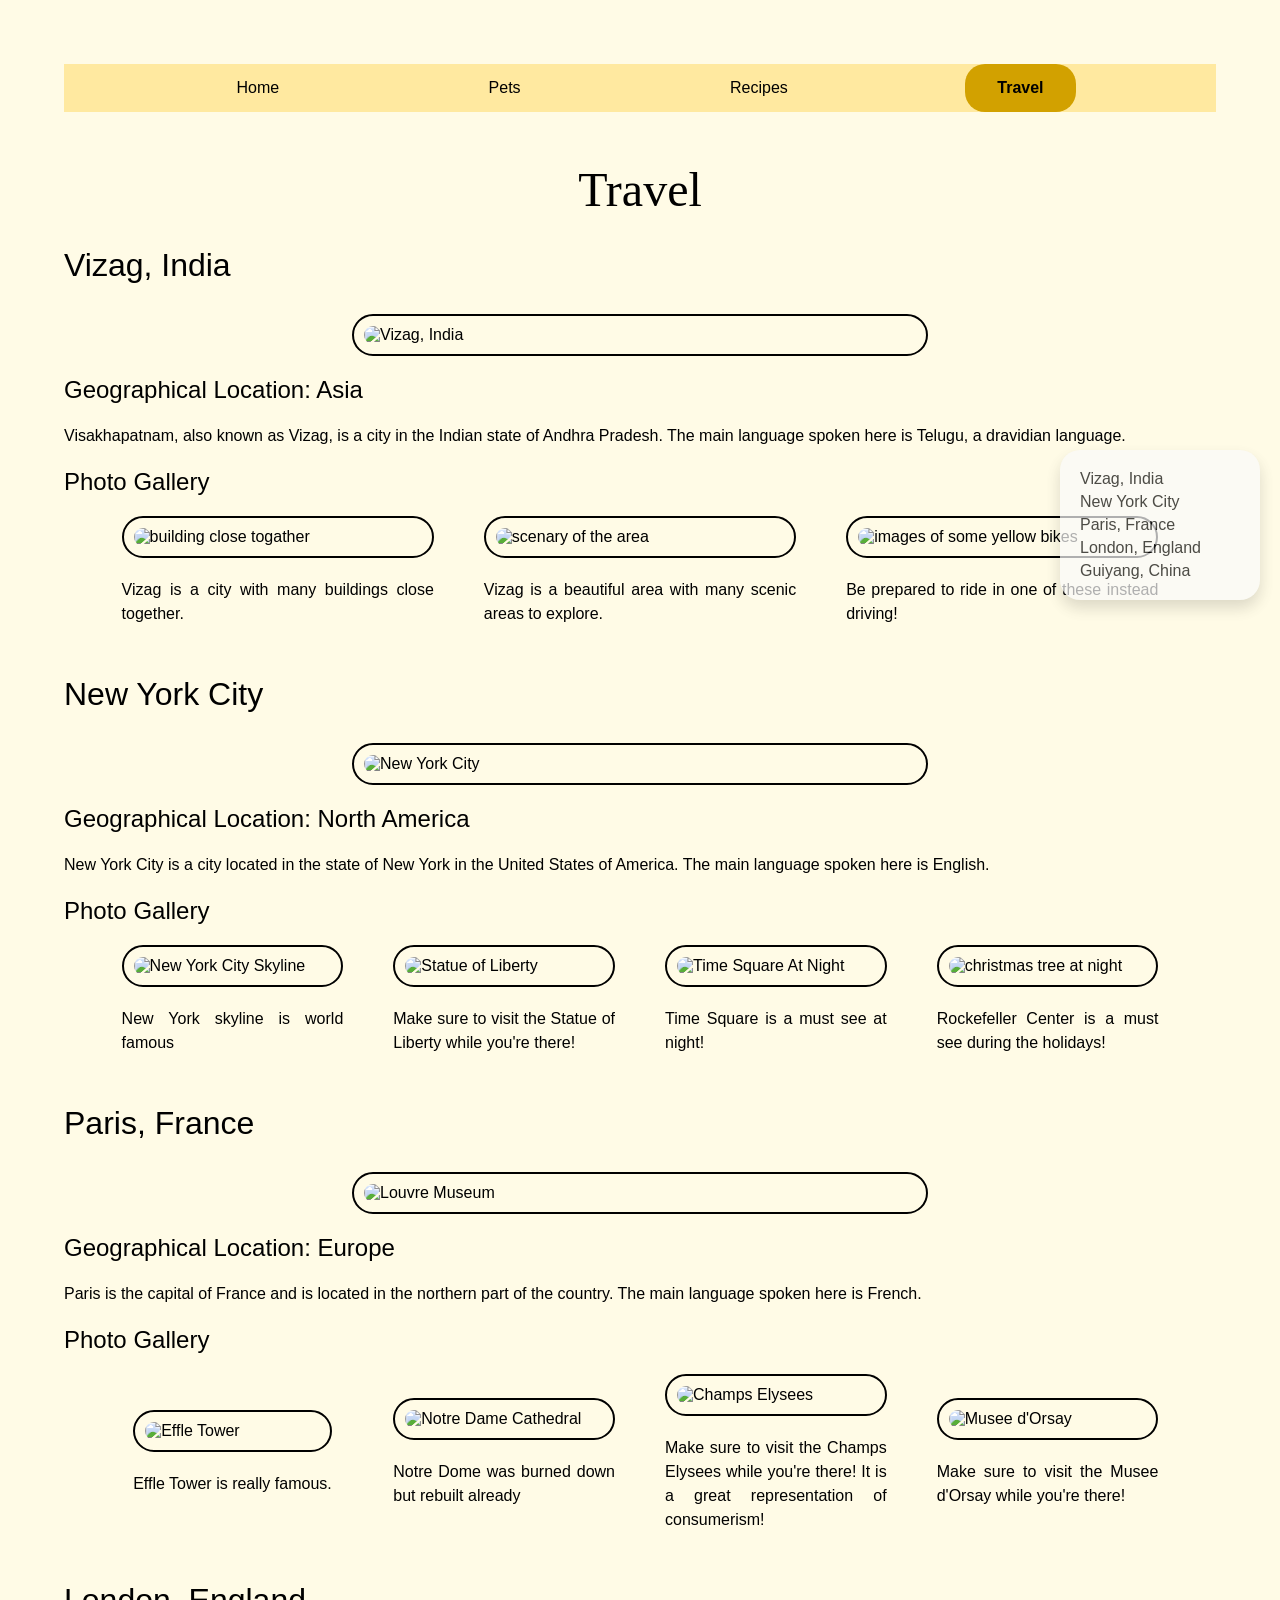
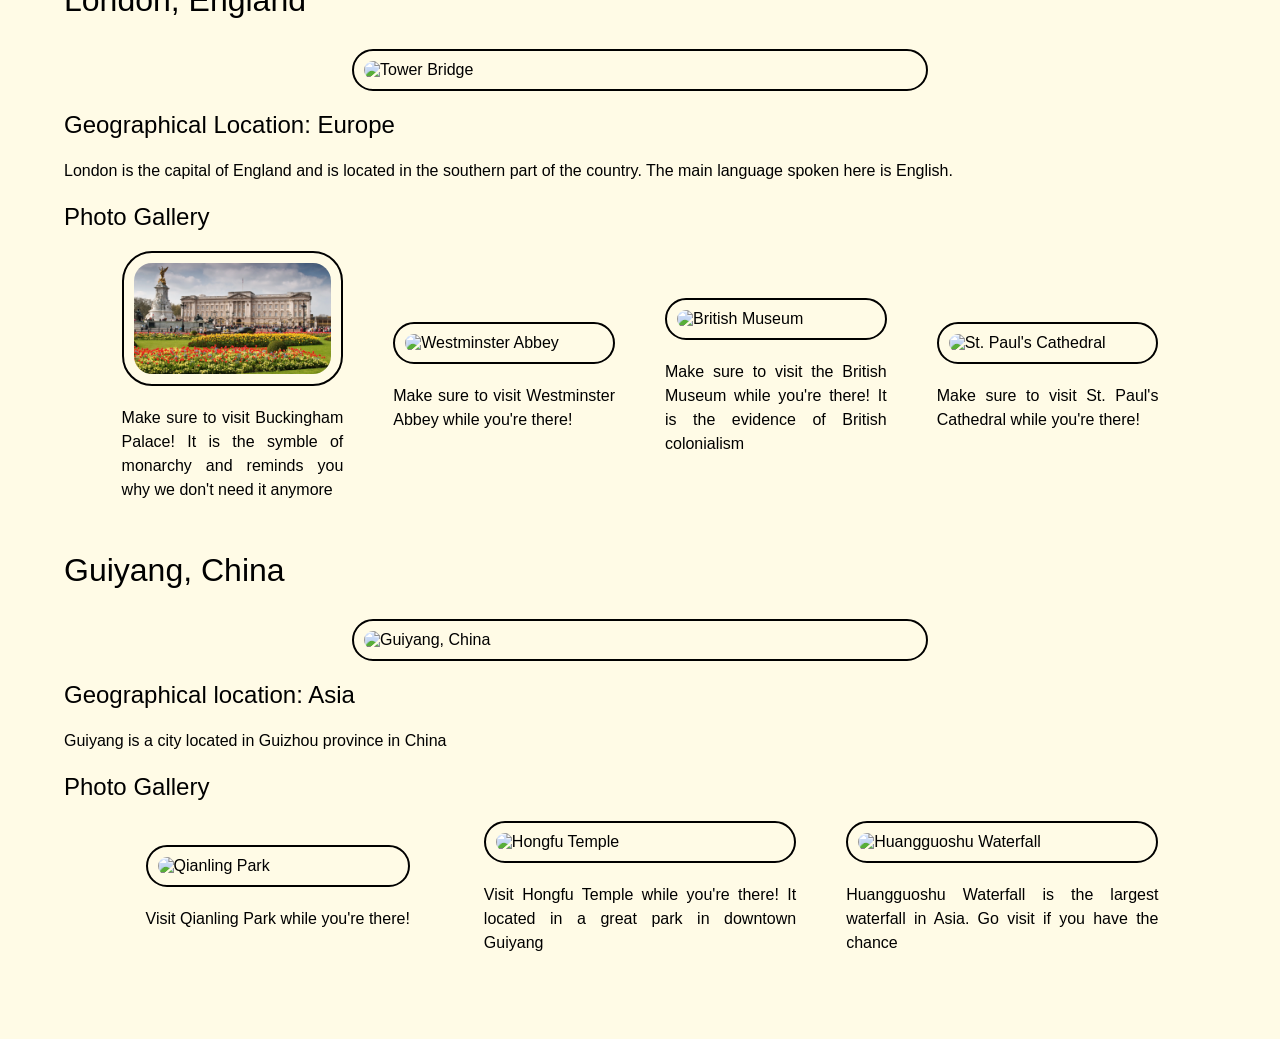
==== travel.html @ 66fe8780 "Add files via upload" ====
<!DOCTYPE html>
<html lang="en">
<head>
    <meta charset="UTF-8">
    <meta name="viewport" content="width=device-width, initial-scale=1.0">
    <link rel="stylesheet" href="css/reset.css">
    <link rel="stylesheet" href="css/style.css">
    <title>Travel</title>
</head>
<body>
    <div class="floating-nav">
        <div class="dropdown">
            <button class="dropbtn">Overview</button>
            <div class="dropdown-content">
                <a href="#Vizag">Vizag, India</a>
                <a href="#NYC">New York City</a>
                <a href="#Paris">Paris, France</a>
                <a href="#London">London, England</a>
                <a href="#Guiyang">Guiyang, China</a>
            </div>
        </div>
    </div>
    <a href = "#main" class="skip-to-main-content">Skip to Main Content</a>
    <header>
        <nav>
            <ul class="nav">
                <li><a href = "index.html">Home</a></li>
                <li><a href = "pets.html">Pets</a></li>
                <li><a href = "recipes.html">Recipes</a></li>
                <li class="selected"><a href = "travel.html">Travel</a></li>
            </ul>
        </nav>
    </header>

    <main id="main">
            <h1>Travel</h1>
        <div id="Vizag">
            <h2>Vizag, India</h2>
            <img src="https://images.unsplash.com/photo-1609854534028-b512f5246abc?ixlib=rb-4.0.3&ixid=M3wxMjA3fDB8MHxzZWFyY2h8MXx8dmlzYWtoYXBhdG5hbXxlbnwwfHwwfHx8MA%3D%3D&w=1000&q=80" alt="Vizag, India">
            <h3>Geographical Location: Asia</h3>
            <p>Visakhapatnam, also known as Vizag, is a city in the Indian state of Andhra Pradesh. The main language spoken here is Telugu, a dravidian language.</p>
            <h3>Photo Gallery</h3>
            <div  class="gallery">
                <div class="cell">
                <img src="https://upload.wikimedia.org/wikipedia/commons/f/fe/Vizagcity.jpg" alt="building close togather">
                <p>Vizag is a city with many buildings close together.</p>
                </div>
                <div class="cell">
                <img src="https://encrypted-tbn0.gstatic.com/images?q=tbn:ANd9GcTCUx1vtyI7s6vXvzo-SDAHiOFFA5OBjGimK1AimozSLOqkkzWairwcPdUdygGJPt2dCdI&usqp=CAU" alt="scenary of the area">
                <p>Vizag is a beautiful area with many scenic areas to explore.</p>
                </div>
                <div class="cell">
                <img src="https://static.toiimg.com/thumb/msid-75861854,width-400,resizemode-4/75861854.jpg" alt="images of some yellow bikes">
                <p>Be prepared to ride in one of these instead driving!</p>
                </div>
            </div>
        </div>
        <div id="NYC">
            <h2>New York City</h2>
            <img src = "https://www.travelandleisure.com/thmb/91pb8LbDAUwUN_11wATYjx5oF8Q=/1500x0/filters:no_upscale():max_bytes(150000):strip_icc()/new-york-city-evening-NYCTG0221-52492d6ccab44f328a1c89f41ac02aea.jpg" alt="New York City">
            <h3>Geographical Location: North America</h3>
            <p>New York City is a city located in the state of New York in the United States of America. The main language spoken here is English.</p>
            <h3>Photo Gallery</h3>
            <div  class="gallery">
                <div class="cell">
                <img src = "https://encrypted-tbn0.gstatic.com/images?q=tbn:ANd9GcQ7Z7FGv6G3kj5UxcU3tl5U6HbzablyugNjKg&usqp=CAU" alt= "New York City Skyline" class="animated-gif">
                <p>New York skyline is world famous</p>
                </div>
                <div class="cell">
                <img src = "https://fullsuitcase.com/wp-content/uploads/2022/05/One-day-in-New-York-USA-NYC-day-trip-itinerary.jpg.webp" alt = "Statue of Liberty">
                <p>Make sure to visit the Statue of Liberty while you're there!</p>
                </div>
                <div class="cell">
                <img src = "https://images.pexels.com/photos/802024/pexels-photo-802024.jpeg?cs=srgb&dl=pexels-jose-francisco-fernandez-saura-802024.jpg&fm=jpg" alt = "Time Square At Night">
                <p>Time Square is a must see at night!</p>
                </div>
                <div class="cell">
                <img src="https://encrypted-tbn0.gstatic.com/images?q=tbn:ANd9GcSPEg8Sppwx6flr-QbItPqp_rjv-_eYr3TAng&usqp=CAU" alt="christmas tree at night">
                <p>Rockefeller Center is a must see during the holidays!</p>
                </div>
            </div>
        </div>
        <div id="Paris">
            <h2>Paris, France</h2>
            <img src = "https://upload.wikimedia.org/wikipedia/commons/thumb/6/66/Louvre_Museum_Wikimedia_Commons.jpg/1200px-Louvre_Museum_Wikimedia_Commons.jpg" alt = "Louvre Museum">
            <h3>Geographical Location: Europe</h3>
            <p>Paris is the capital of France and is located in the northern part of the country. The main language spoken here is French.</p>
            <h3>Photo Gallery</h3>
            <div  class="gallery">
                <div class="cell">
                <img src = "https://www.planetware.com/photos-large/F/france-paris-eiffel-tower.jpg" alt = "Effle Tower">
                <p>Effle Tower is really famous.</p>
                </div>
                <div class="cell">
                <img src = "https://www.planetware.com/photos-large/F/france-paris-notre-dame-cathedral.jpg" alt = "Notre Dame Cathedral">
                <p>Notre Dome was burned down but rebuilt already</p>
                </div>
                <div class="cell">
                <img src = "https://www.planetware.com/photos-large/F/france-paris-champs-elysees.jpg" alt = "Champs Elysees">
                <p>Make sure to visit the Champs Elysees while you're there! It is a great representation of consumerism!</p>
                </div>
                <div class="cell">
                <img src = "https://upload.wikimedia.org/wikipedia/commons/7/7c/Mus%C3%A9e_d%27Orsay%2C_North-West_view%2C_Paris_7e_140402.jpg" alt = "Musee d'Orsay">
                <p>Make sure to visit the Musee d'Orsay while you're there!</p>
                </div>
            </div>
        </div>
        <div id="London">
            <h2>London, England</h2>
            <img src = "https://a.travel-assets.com/findyours-php/viewfinder/images/res70/90000/90848-London.jpg" alt = "Tower Bridge">
            <h3>Geographical Location: Europe</h3>
            <p>London is the capital of England and is located in the southern part of the country. The main language spoken here is English.</p>
            <h3>Photo Gallery</h3>
            <div  class="gallery">
                <div class="cell">
                <img src = "../images/Buckingham-Palace-Queen-Victoria-Memorial-London-statue.webp" alt = "Buckingham Palace">
                <p>Make sure to visit Buckingham Palace! It is the symble of monarchy and reminds you why we don't need it anymore</p>
                </div>
                <div class="cell">
                <img src = "https://upload.wikimedia.org/wikipedia/commons/thumb/8/8b/Westminster_Abbey_St_Peter.jpg/1200px-Westminster_Abbey_St_Peter.jpg" alt = "Westminster Abbey">
                <p>Make sure to visit Westminster Abbey while you're there!</p>
                </div>
                <div class="cell">
                <img src = "https://www.planetware.com/photos-large/ENG/england-london-british-museum.jpg" alt = "British Museum">
                <p>Make sure to visit the British Museum while you're there! It is the evidence of British colonialism</p>
                </div>
                <div class="cell">
                <img src = "https://cdn-bpema.nitrocdn.com/QzizYxdtOLpOojLmjFdYdHUiNPiqYQTV/assets/images/optimized/rev-132c574/www.letmeshowyoulondon.com/wp-content/uploads/2022/01/St_Pauls_aerial.jpg" alt = "St. Paul's Cathedral">
                <p>Make sure to visit St. Paul's Cathedral while you're there!</p>
                </div>
            </div>
        </div>
        <div id="Guiyang">
            <h2>Guiyang, China</h2>
            <img src = "https://img.peapix.com/70f7f437d7ab4eae8f2a0de2504521fc_480.jpg" alt = "Guiyang, China">
            <h3>Geographical location: Asia</h3>
            <p>Guiyang is a city located in Guizhou province in China</p>
            <h3>Photo Gallery</h3>
            <div  class="gallery">
                <div class="cell">
                <img src = "https://p8.itc.cn/q_70/images03/20200831/d3c12a96b30a43469b23167642f60668.jpeg" alt = "Qianling Park">
                <p>Visit Qianling Park while you're there!</p>
                </div>
                <div class="cell">
                <img src = "https://upload.wikimedia.org/wikipedia/commons/1/12/Hongfushi.jpg" alt = "Hongfu Temple">
                <p>Visit Hongfu Temple while you're there! It located in a great park in downtown Guiyang</p>
                </div>
                <div class="cell">
                <img src = "https://upload.wikimedia.org/wikipedia/commons/3/30/HuangguoshuFall.jpg" alt = "Huangguoshu Waterfall">
                <p>Huangguoshu Waterfall is the largest waterfall in Asia. Go visit if you have the chance</p>
                </div>
            </div>
        </div>
    </main>
</body>
</html>
---- css/style.css ----
body{
  margin: 5%;
  font-family: Helvetica, sans-serif, Arial;
  background-color: #FFFBE6;;
}
h1{
  font-size: 3em;
  font-family: 'Times New Roman', Times, serif;
  text-align: center;
  margin-top: 50px;
}

h2 h3{
  color: #0045A7;
  font-family: Helvetica, sans-serif, Arial;
  margin-top: 50px;
}

h2{
  font-size: 2em;
  margin: 30px 0;
}

h3{
  font-size: 1.5em;
  margin: 20px 0 20px 0;
}

p{
  font-family: Helvetica, sans-serif, Arial;
  line-height: 1.5em;
  text-align: justify;
  margin: 20px 0;
}

img{
  border: 2px solid black;
  padding: 10px;
  margin: 20px;
  border-radius: 30px;
  width: 100%;
  height: auto;
  object-fit: cover;
}

ul{
  margin: 0 auto;
  list-style-type: none;
}

ul li{
  display: grid;
  grid-template-columns: auto;
  margin: 0 auto;
  font-size: 1em;
  text-align: center;
  padding: 10px;
  border-radius: 20px;
  white-space: wrap;
  justify-content: center;
}

.nav {
  background-color: #FFE9A0;
  display: flex;
  flex-direction: column;
  align-items: center;
}

.nav li {
  display: inline-block;
  color: rgb(0, 0, 0);
  padding: 15px 32px;
  text-align: center;
  text-decoration: none;
  font-size: 16px;
  margin: 0 5px;
  justify-content: center;
}

.nav li:hover {
  background-color: #f4c93c;
  border: none;
  color: rgb(0, 0, 0);
}

li.selected{
  font-weight: bold;
  background-color: #d2a100;
}

.gallery{
  display: grid;
  grid-template-columns: 1fr;
  width: 90%;
  grid-gap: 50px;
  justify-content: center;
  align-items: center;
  margin: 0 auto;
  align-content: center;
  justify-items: center;
}


.gallery img{
  width: 100%;
  height: auto;
  object-fit: cover;
}

.cell{
  justify-content: center;
  align-items: center;
}

.skip-to-main-content {
  position: absolute;
  top: -9999px;
  left: -9999px;
  height: 0;
  width: 0;
  padding: 0;
  margin: 0;
  border: 0;
  text-indent: -9999px;
  outline: none;
  z-index: 999;
}

.skip-to-main-content:focus{
  position: static;
  top: 0;
  left: 0;
  height: auto;
  width: auto;
  padding: 10px;
  margin: 20px;
  border: 1px solid #ccc;
  text-indent: 0;
  outline: 1px solid #000;
}

  .floating-nav {
    position: sticky;
    bottom: 70px;
    z-index: 999;
  }


  .dropdown-content {
    display: grid;
    background-color: #f9f9f9;
    min-width: 200px;
    box-shadow: 0px 8px 16px 0px rgba(0,0,0,0.2);
    z-index: 1;
    right: 0;
    margin-bottom: 30px;
  }

 .dropdown-content {
      display: grid;
      columns: 1;
      grid-gap: 5px;
      padding: 20px;
  }

@media (prefers-reduced-motion: reduce) {
  * {
      animation: none !important;
      transition: none !important;
  }
}

@media (min-width: 768px) {
  .gallery {
    grid-template-columns: repeat(auto-fit, minmax(200px, 1fr));
  }
  .nav {
    flex-direction: row;
    border: none;
    justify-content: space-evenly;
  }
  .nav li{
    border: none;
  }

  ul li{
    grid-template-columns: repeat(auto-fit, minmax(200px, 1fr));
  }

  .floating-nav {
    position: fixed;
    top: 70px;
    right: 20px;
    z-index: 999;
  }

  .dropdown .dropbtn {
      background-color: #2e6830;
      color: white;
      padding: 16px;
      font-size: 16px;
      border-radius: 20px;
      border: none;
      cursor: pointer;
  }

  .dropdown-content {
    display: none;
    position: absolute;
    background-color: #f9f9f9;
    min-width: 200px;
    box-shadow: 0px 8px 16px 0px rgba(0,0,0,0.2);
    z-index: 1;
    right: 0;
  }

  .dropdown:hover .dropdown-content {
      display: grid;
      columns: 1;
      grid-gap: 5px;
      padding: 20px;
  }
}

input[type="checkbox"] + label {
  cursor: pointer;
}

input[type="checkbox"] {
  display: none;
}

input[type="checkbox"] + label:before {
  content: '';
  display: inline-block;
  width: 20px;
  height: 20px;
  margin-right: 10px;
  border: 1px solid #000;
  vertical-align: middle;
}

input[type="checkbox"]:checked + label:before {
  background-color: #2196F3;
}

@media screen and (min-width: 900px) {
  img{
    width: 50%;
    height: auto;
    object-fit: cover;
    display: block;
    margin: 0 auto;
  }

  .floating-nav {
    position: fixed;
    top: 50%;
    right: 20px;
    z-index: 999;
  }

  .dropdown .dropbtn {
    display: none;
  }

  .dropdown-content {
    display: grid;
    columns: 1;
    grid-gap: 5px;
    padding: 20px;
    opacity: 0.7;
    z-index: 1;
    right: 0;
    border-radius: 20px;
  }

  .dropdown:hover .dropdown-content a:hover{
    background-color: bisque;
    font-weight: bold;
  }
  .dropdown:hover .dropdown-content {
    background-color: #f9f9f9;
    opacity: 1;
    display: grid;
    columns: 1;
    grid-gap: 5px;
    padding: 20px;
  }

}

ul#checklist {
  display: grid;
  grid-template-columns: 1fr 1fr;
  padding: 0;
  margin: 0;
}

ul#checklist li {
  margin-bottom: 5px;
  cursor: pointer;
  position: relative;
  padding-left: 30px;
}

ul#checklist li:hover {
  background-color: #f4c93c;
}

ul#checklist li.checked {
  text-decoration: line-through;
  background-color: #ffc400;
}
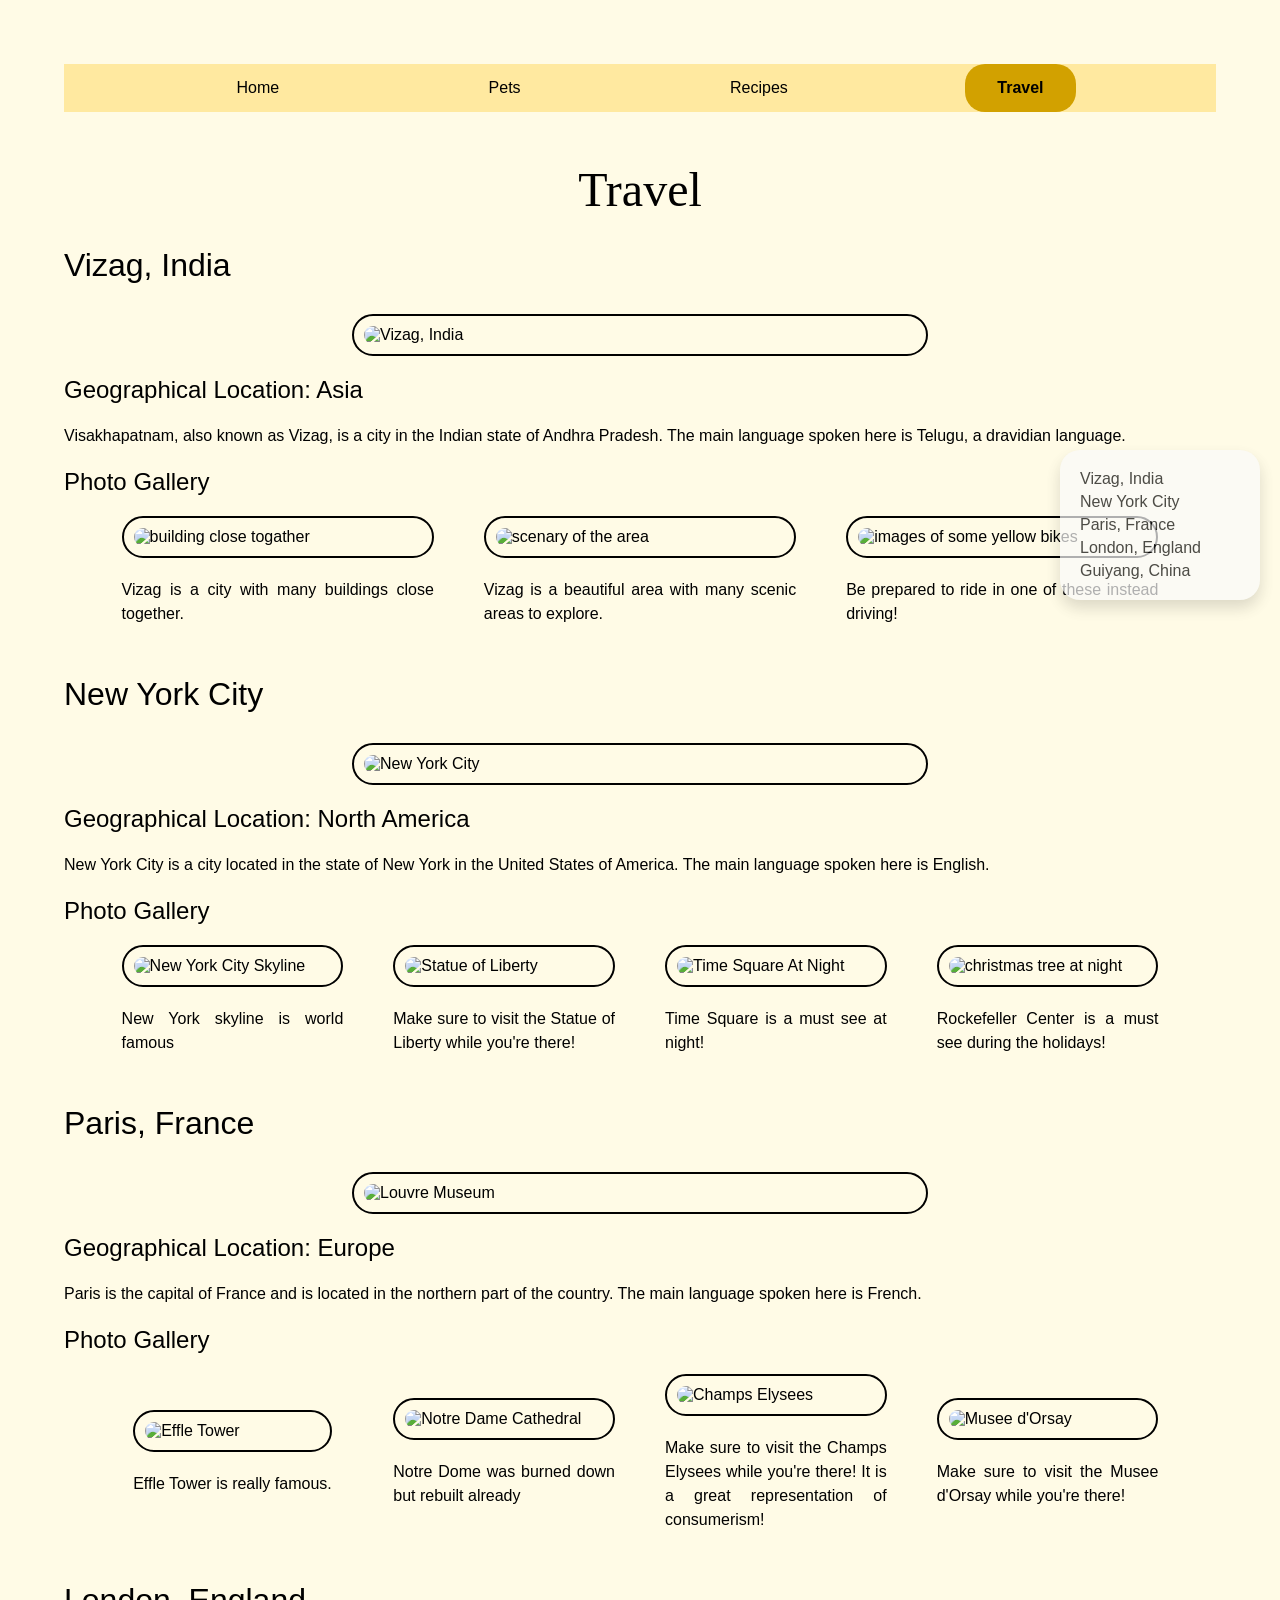
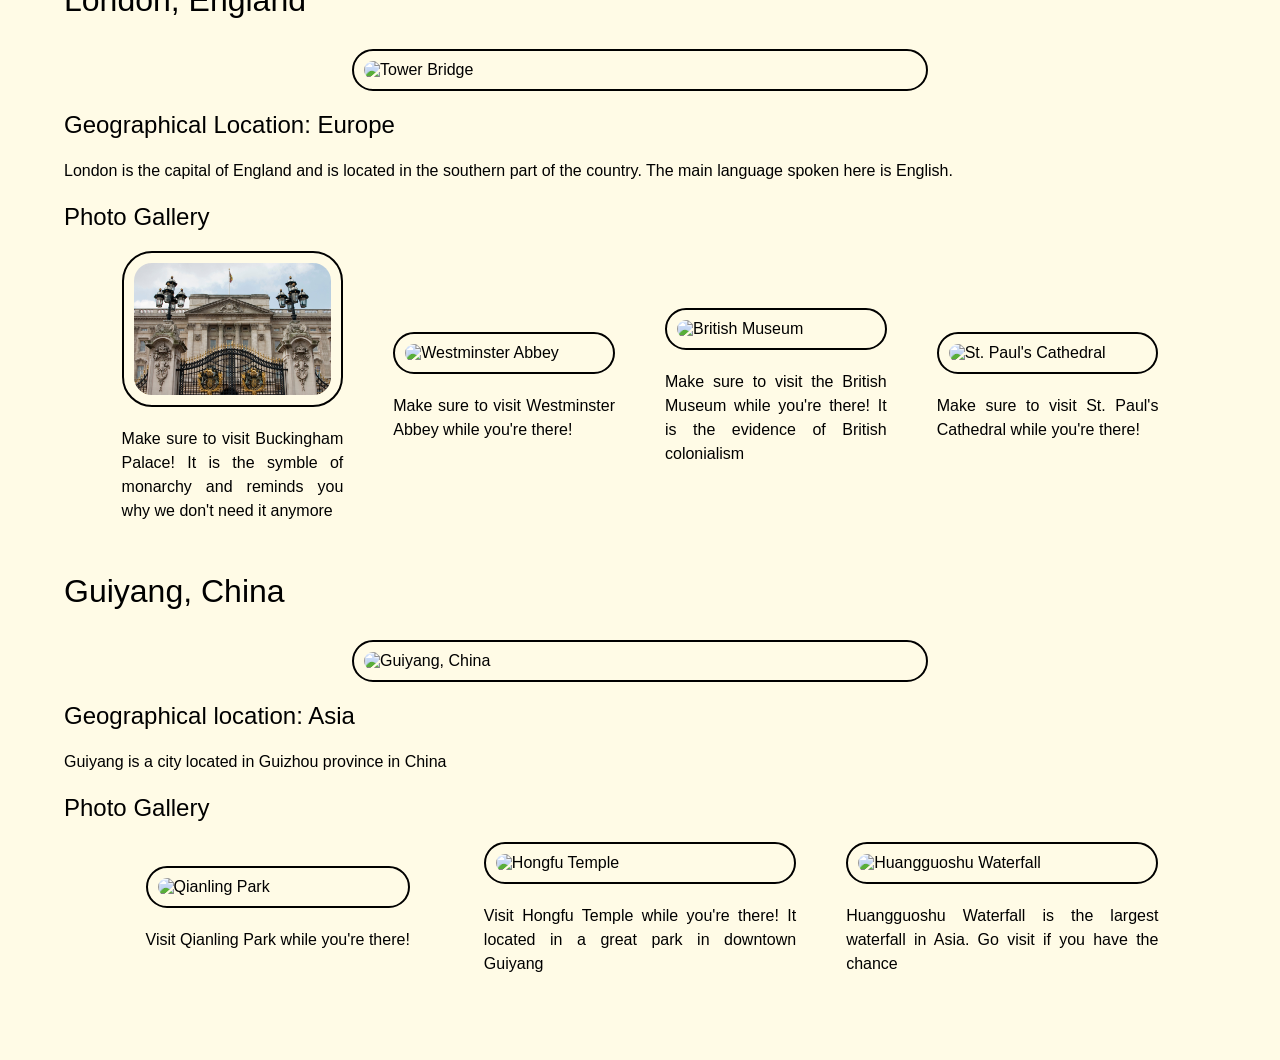
==== commit 84caeede: "Update travel.html" ====
--- a/travel.html
+++ b/travel.html
@@ -113,7 +113,7 @@
             <h3>Photo Gallery</h3>
             <div  class="gallery">
                 <div class="cell">
-                <img src = "../images/Buckingham-Palace-Queen-Victoria-Memorial-London-statue.webp" alt = "Buckingham Palace">
+                <img src = "images/Buckingham-palace.jpg" alt = "Buckingham Palace">
                 <p>Make sure to visit Buckingham Palace! It is the symble of monarchy and reminds you why we don't need it anymore</p>
                 </div>
                 <div class="cell">
@@ -153,4 +153,4 @@
         </div>
     </main>
 </body>
-</html>+</html>
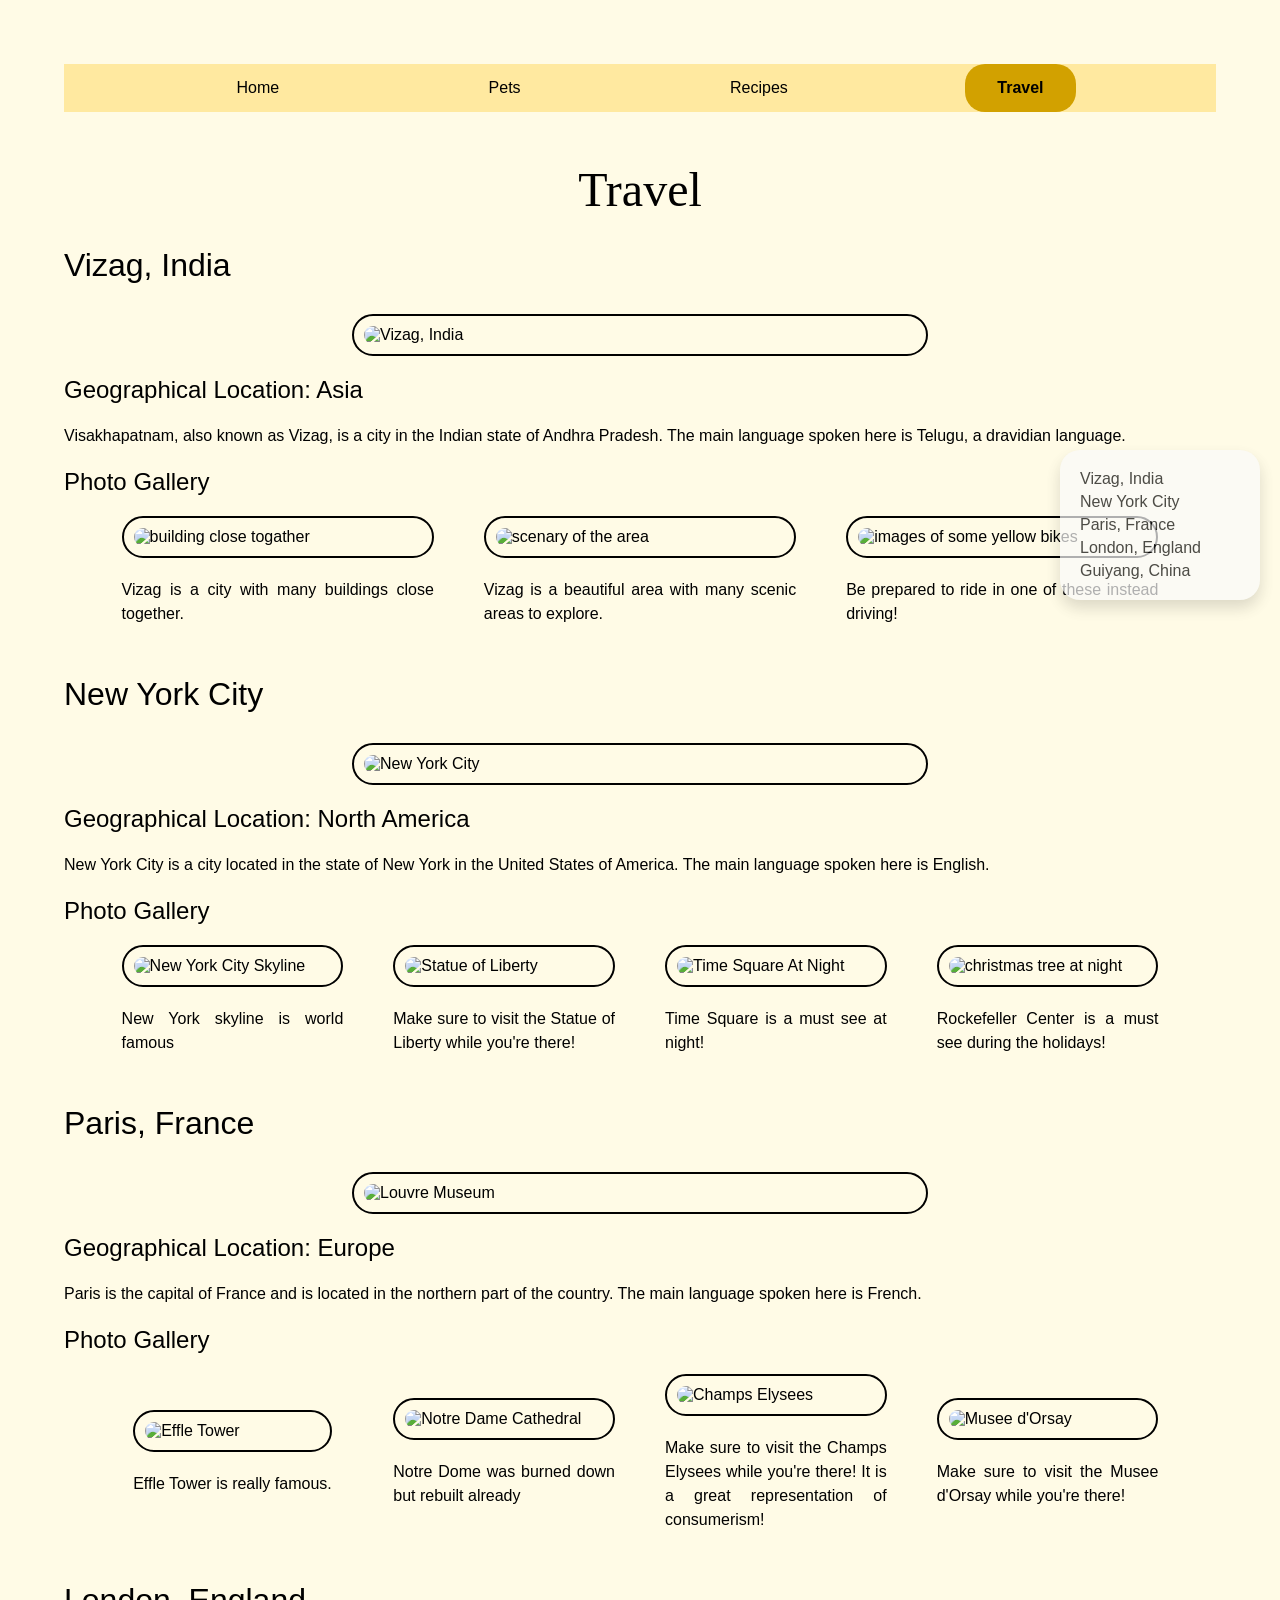
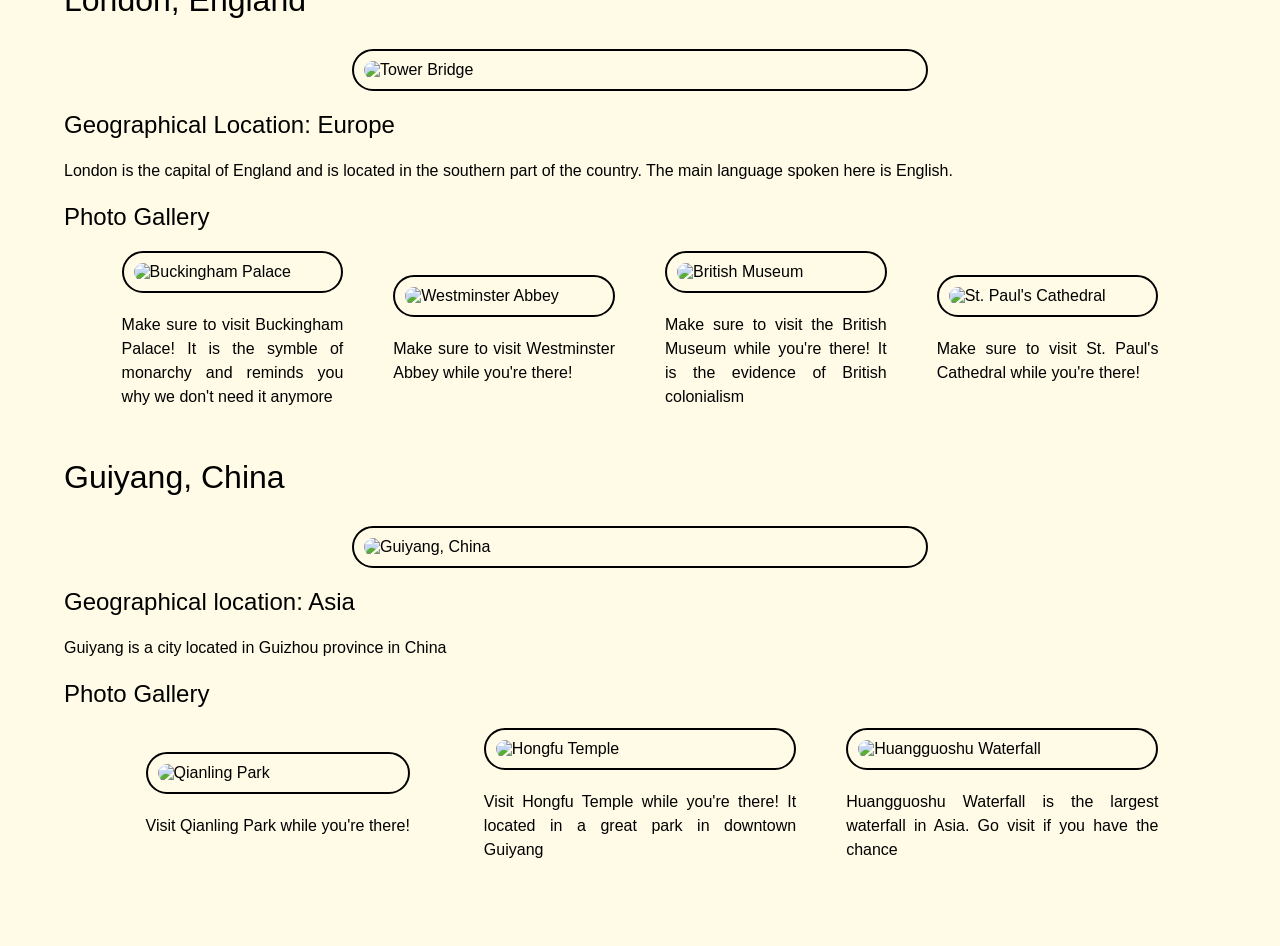
==== commit 5ebe0172: "Update travel.html" ====
--- a/travel.html
+++ b/travel.html
@@ -113,7 +113,7 @@
             <h3>Photo Gallery</h3>
             <div  class="gallery">
                 <div class="cell">
-                <img src = "images/Buckingham-palace.jpg" alt = "Buckingham Palace">
+                <img src = "/ccp_mobile/images/Buckingham-palace.jpg" alt = "Buckingham Palace">
                 <p>Make sure to visit Buckingham Palace! It is the symble of monarchy and reminds you why we don't need it anymore</p>
                 </div>
                 <div class="cell">
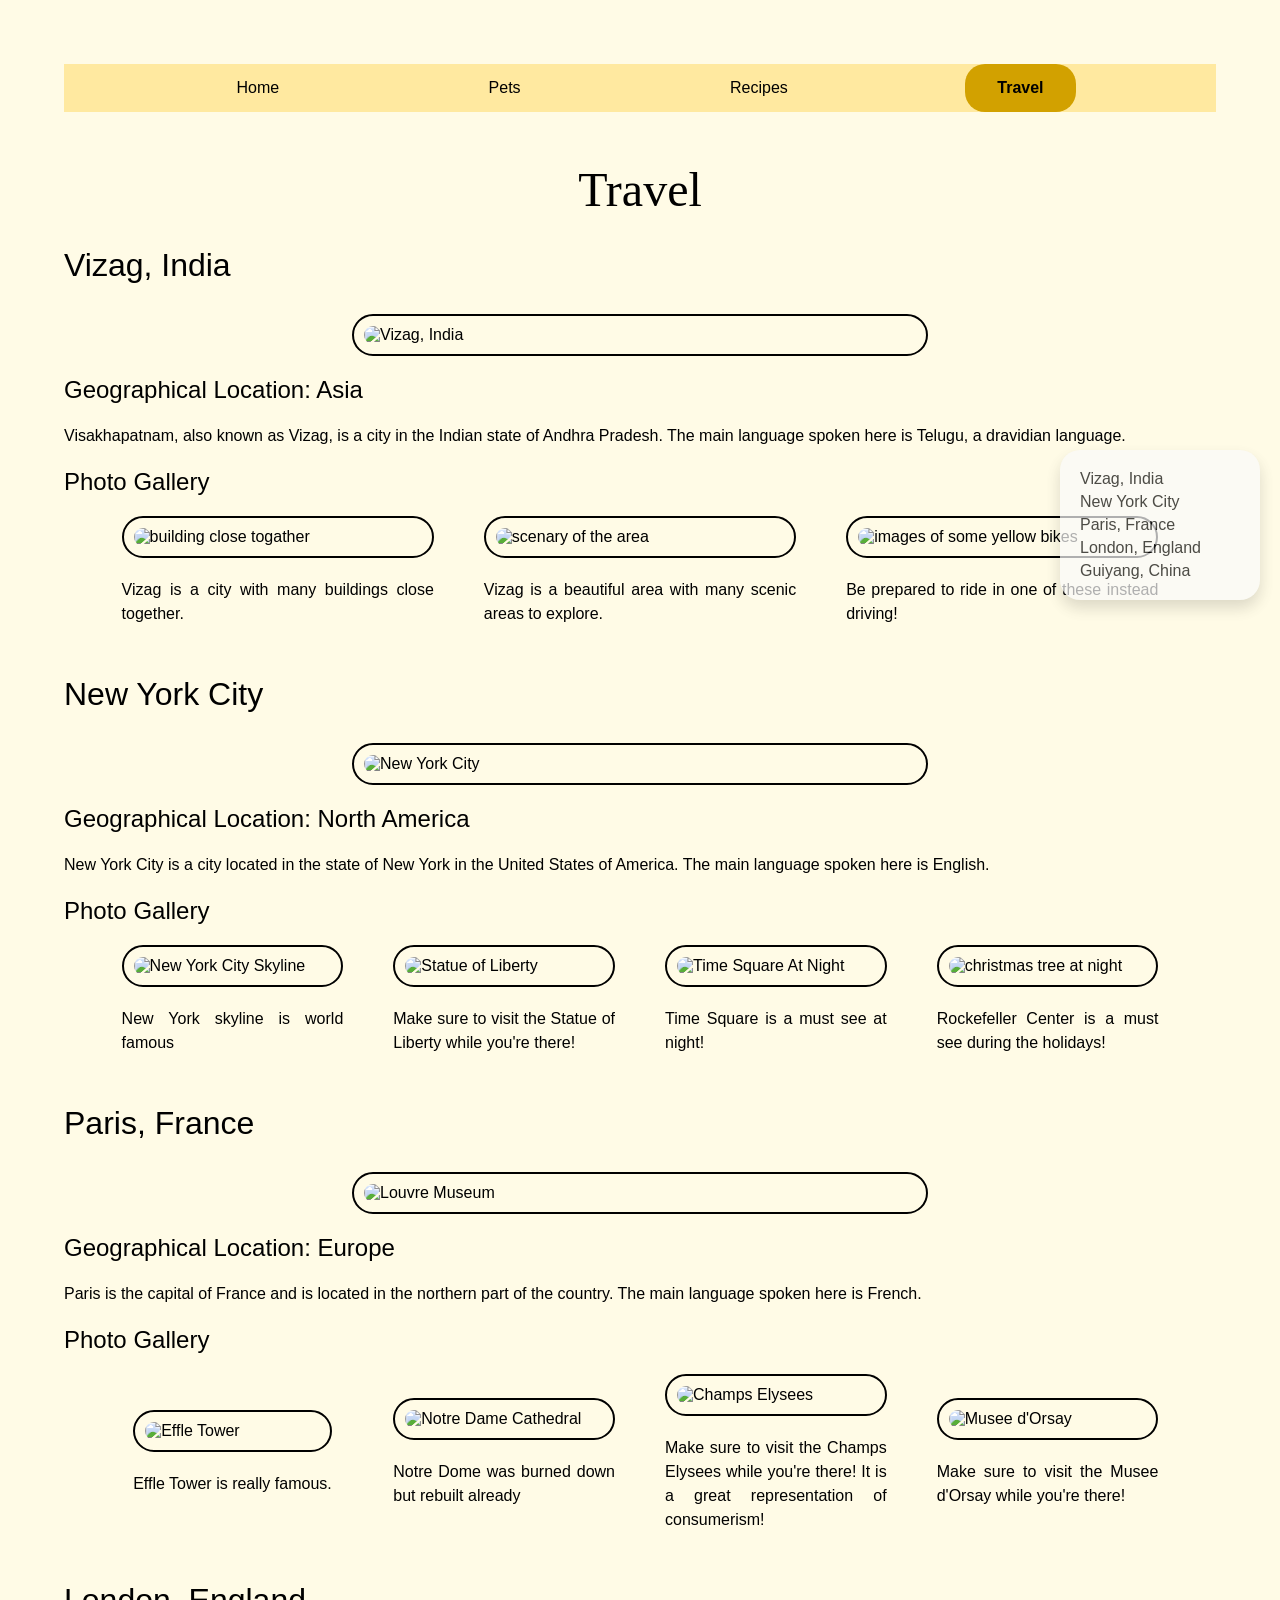
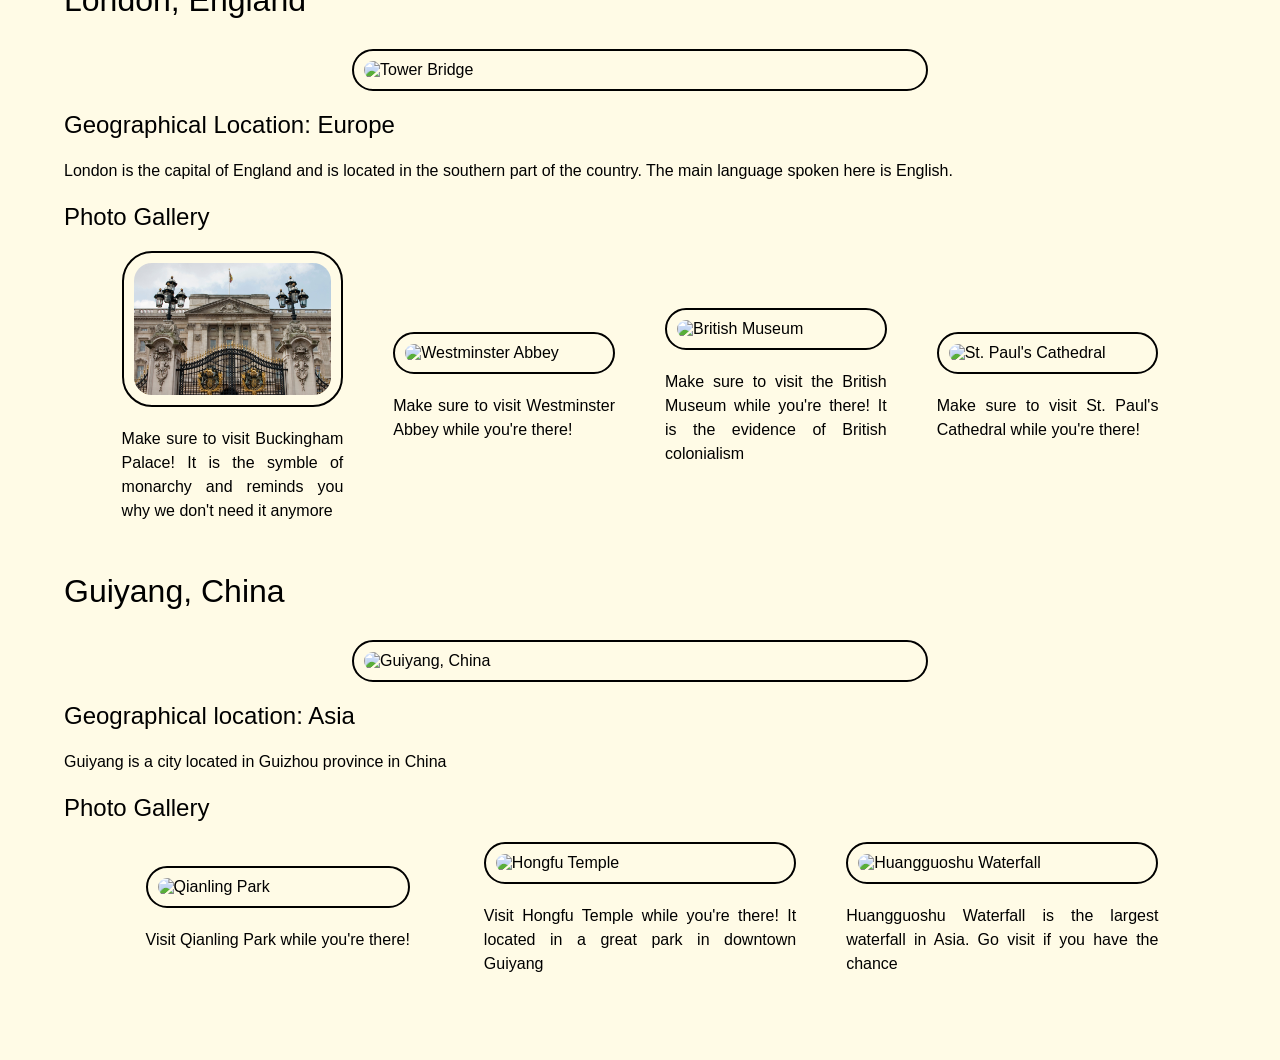
==== commit c7fe0acb: "Add files via upload" ====
--- a/travel.html
+++ b/travel.html
@@ -113,7 +113,7 @@
             <h3>Photo Gallery</h3>
             <div  class="gallery">
                 <div class="cell">
-                <img src = "/ccp_mobile/images/Buckingham-palace.jpg" alt = "Buckingham Palace">
+                <img src = "/images/Buckingham-palace.jpg" alt = "Buckingham Palace">
                 <p>Make sure to visit Buckingham Palace! It is the symble of monarchy and reminds you why we don't need it anymore</p>
                 </div>
                 <div class="cell">
@@ -153,4 +153,4 @@
         </div>
     </main>
 </body>
-</html>
+</html>
